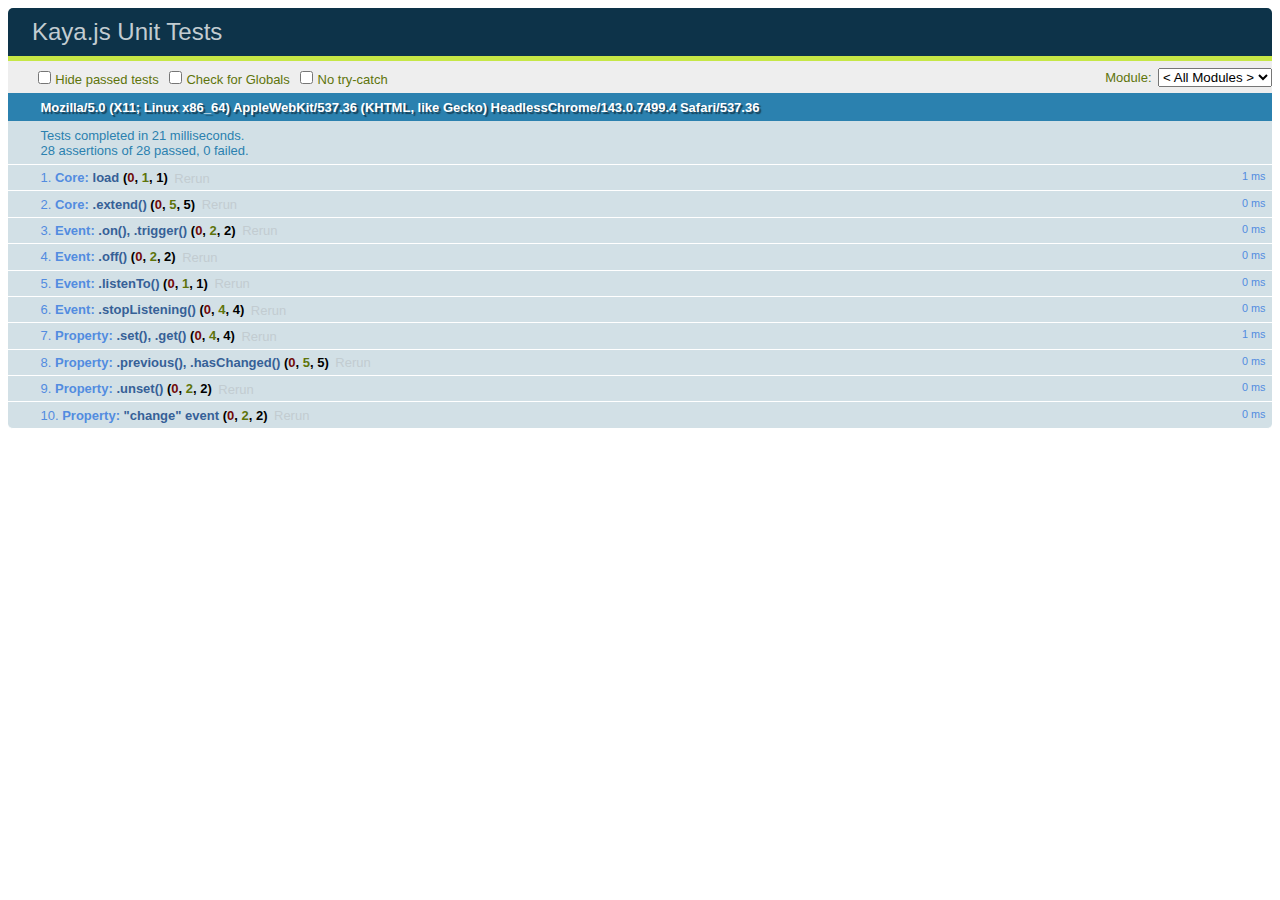
==== test/index.html @ 1d7447bb "Core changes" ====
<!DOCTYPE html>
<html>
<head>
  <meta charset="utf-8">
  <title>Kaya.js Unit Tests</title>
  <link rel="stylesheet" href="qunit/qunit.css">
</head>
<body>
<div id="qunit"></div>
<div id="qunit-fixture"></div>
<script src="qunit/qunit.js"></script>
<script src="../libraries/jquery.js"></script>
<!-- Load the libraries here -->
<script src="../sources/core.js"></script>
<script src="../sources/utilities.js"></script>
<script src="../sources/class.js"></script>
<script src="../sources/event.js"></script>
<script src="../sources/property.js"></script>
<script src="../sources/app.js"></script>
<script src="../sources/stage.js"></script>
<script src="../sources/layer.js"></script>
<script src="../sources/actor.js"></script>
<!-- Add the testing units here -->
<script src="core.js"></script>
<script src="event.js"></script>
<script src="property.js"></script>
</body>
</html>
---- test/qunit/qunit.css ----
/**
 * QUnit v1.12.0pre-906d294133af7715ca8192fcdffecba2f06abe32 2013-03-28 - A JavaScript Unit Testing Framework
 *
 * http://qunitjs.com
 *
 * Copyright 2012 jQuery Foundation and other contributors
 * Released under the MIT license.
 * http://jquery.org/license
 */

/** Font Family and Sizes */

#qunit-tests, #qunit-header, #qunit-banner, #qunit-testrunner-toolbar, #qunit-userAgent, #qunit-testresult {
	font-family: "Helvetica Neue Light", "HelveticaNeue-Light", "Helvetica Neue", Calibri, Helvetica, Arial, sans-serif;
}

#qunit-testrunner-toolbar, #qunit-userAgent, #qunit-testresult, #qunit-tests li { font-size: small; }
#qunit-tests { font-size: smaller; }


/** Resets */

#qunit-tests, #qunit-header, #qunit-banner, #qunit-userAgent, #qunit-testresult, #qunit-modulefilter {
	margin: 0;
	padding: 0;
}


/** Header */

#qunit-header {
	padding: 0.5em 0 0.5em 1em;

	color: #8699a4;
	background-color: #0d3349;

	font-size: 1.5em;
	line-height: 1em;
	font-weight: normal;

	border-radius: 5px 5px 0 0;
	-moz-border-radius: 5px 5px 0 0;
	-webkit-border-top-right-radius: 5px;
	-webkit-border-top-left-radius: 5px;
}

#qunit-header a {
	text-decoration: none;
	color: #c2ccd1;
}

#qunit-header a:hover,
#qunit-header a:focus {
	color: #fff;
}

#qunit-testrunner-toolbar label {
	display: inline-block;
	padding: 0 .5em 0 .1em;
}

#qunit-banner {
	height: 5px;
}

#qunit-testrunner-toolbar {
	padding: 0.5em 0 0.5em 2em;
	color: #5E740B;
	background-color: #eee;
	overflow: hidden;
}

#qunit-userAgent {
	padding: 0.5em 0 0.5em 2.5em;
	background-color: #2b81af;
	color: #fff;
	text-shadow: rgba(0, 0, 0, 0.5) 2px 2px 1px;
}

#qunit-modulefilter-container {
	float: right;
}

/** Tests: Pass/Fail */

#qunit-tests {
	list-style-position: inside;
}

#qunit-tests li {
	padding: 0.4em 0.5em 0.4em 2.5em;
	border-bottom: 1px solid #fff;
	list-style-position: inside;
}

#qunit-tests.hidepass li.pass, #qunit-tests.hidepass li.running  {
	display: none;
}

#qunit-tests li strong {
	cursor: pointer;
}

#qunit-tests li a {
	padding: 0.5em;
	color: #c2ccd1;
	text-decoration: none;
}
#qunit-tests li a:hover,
#qunit-tests li a:focus {
	color: #000;
}

#qunit-tests li .runtime {
	float: right;
	font-size: smaller;
}

.qunit-assert-list {
	margin-top: 0.5em;
	padding: 0.5em;

	background-color: #fff;

	border-radius: 5px;
	-moz-border-radius: 5px;
	-webkit-border-radius: 5px;
}

.qunit-collapsed {
	display: none;
}

#qunit-tests table {
	border-collapse: collapse;
	margin-top: .2em;
}

#qunit-tests th {
	text-align: right;
	vertical-align: top;
	padding: 0 .5em 0 0;
}

#qunit-tests td {
	vertical-align: top;
}

#qunit-tests pre {
	margin: 0;
	white-space: pre-wrap;
	word-wrap: break-word;
}

#qunit-tests del {
	background-color: #e0f2be;
	color: #374e0c;
	text-decoration: none;
}

#qunit-tests ins {
	background-color: #ffcaca;
	color: #500;
	text-decoration: none;
}

/*** Test Counts */

#qunit-tests b.counts                       { color: black; }
#qunit-tests b.passed                       { color: #5E740B; }
#qunit-tests b.failed                       { color: #710909; }

#qunit-tests li li {
	padding: 5px;
	background-color: #fff;
	border-bottom: none;
	list-style-position: inside;
}

/*** Passing Styles */

#qunit-tests li li.pass {
	color: #3c510c;
	background-color: #fff;
	border-left: 10px solid #C6E746;
}

#qunit-tests .pass                          { color: #528CE0; background-color: #D2E0E6; }
#qunit-tests .pass .test-name               { color: #366097; }

#qunit-tests .pass .test-actual,
#qunit-tests .pass .test-expected           { color: #999999; }

#qunit-banner.qunit-pass                    { background-color: #C6E746; }

/*** Failing Styles */

#qunit-tests li li.fail {
	color: #710909;
	background-color: #fff;
	border-left: 10px solid #EE5757;
	white-space: pre;
}

#qunit-tests > li:last-child {
	border-radius: 0 0 5px 5px;
	-moz-border-radius: 0 0 5px 5px;
	-webkit-border-bottom-right-radius: 5px;
	-webkit-border-bottom-left-radius: 5px;
}

#qunit-tests .fail                          { color: #000000; background-color: #EE5757; }
#qunit-tests .fail .test-name,
#qunit-tests .fail .module-name             { color: #000000; }

#qunit-tests .fail .test-actual             { color: #EE5757; }
#qunit-tests .fail .test-expected           { color: green;   }

#qunit-banner.qunit-fail                    { background-color: #EE5757; }


/** Result */

#qunit-testresult {
	padding: 0.5em 0.5em 0.5em 2.5em;

	color: #2b81af;
	background-color: #D2E0E6;

	border-bottom: 1px solid white;
}
#qunit-testresult .module-name {
	font-weight: bold;
}

/** Fixture */

#qunit-fixture {
	position: absolute;
	top: -10000px;
	left: -10000px;
	width: 1000px;
	height: 1000px;
}
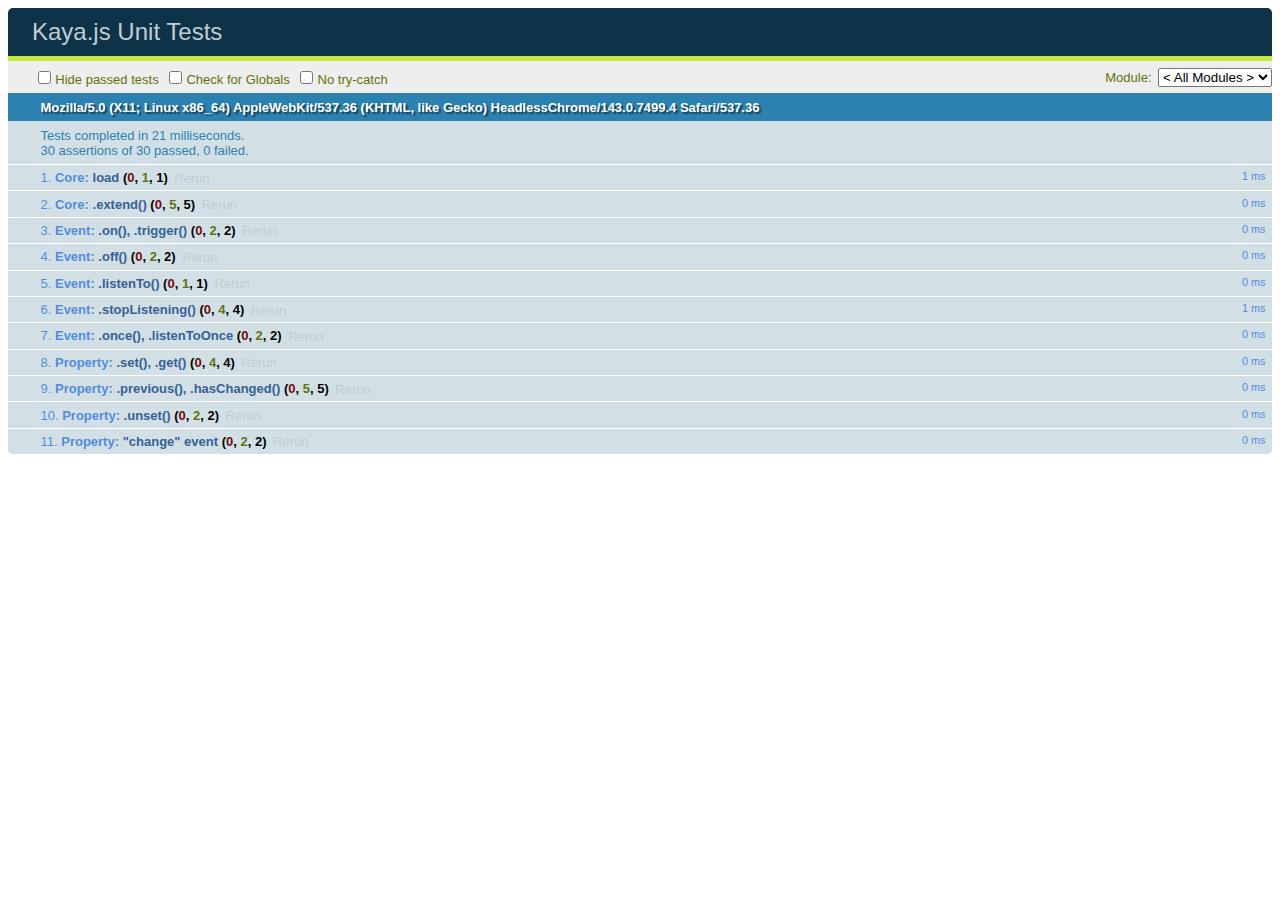
==== commit 545d3c4f: "Too many changes to describe...." ====
--- a/test/index.html
+++ b/test/index.html
@@ -19,7 +19,7 @@
 <script src="../sources/app.js"></script>
 <script src="../sources/stage.js"></script>
 <script src="../sources/layer.js"></script>
-<script src="../sources/actor.js"></script>
+<script src="../sources/sprite.js"></script>
 <!-- Add the testing units here -->
 <script src="core.js"></script>
 <script src="event.js"></script>
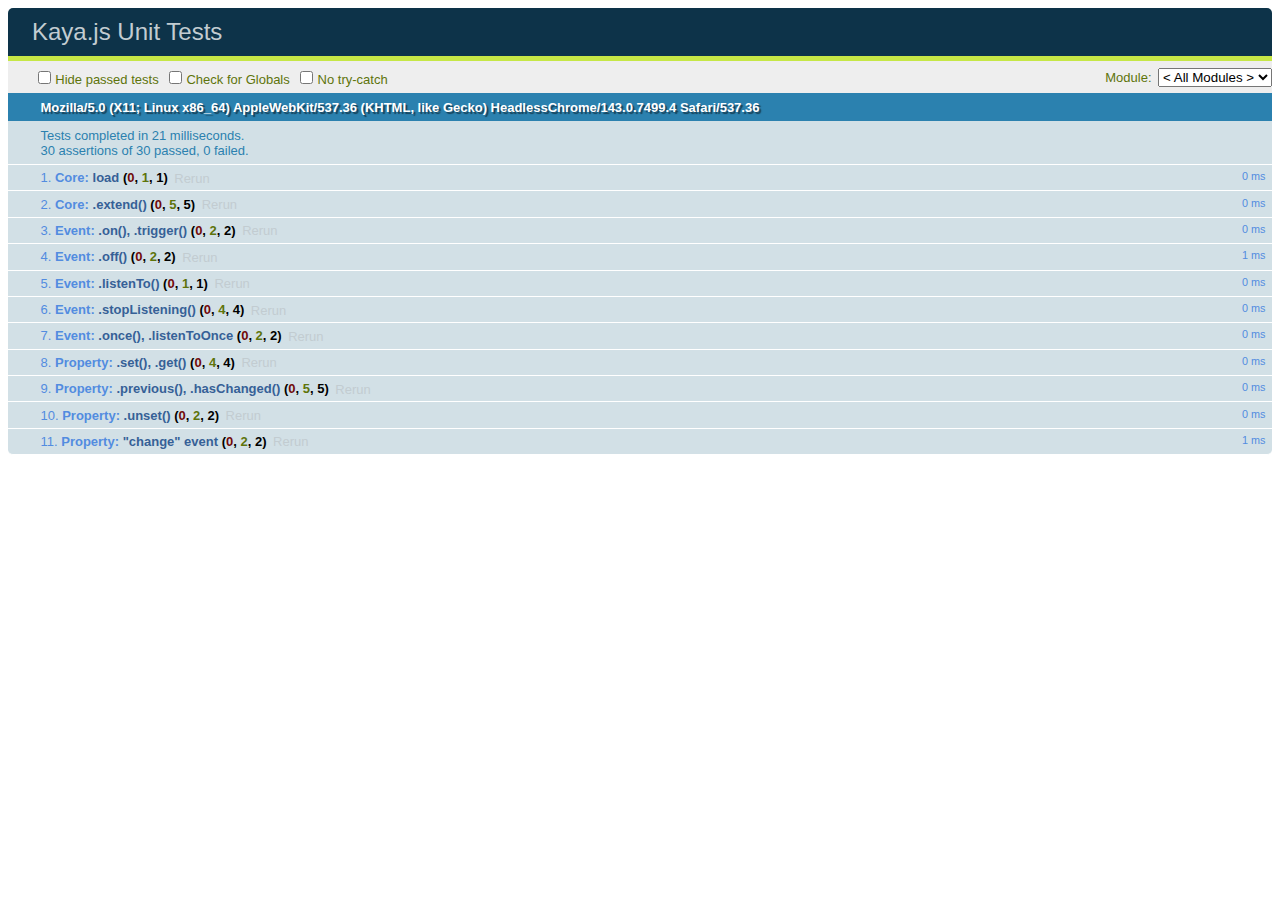
==== commit dc736e13: "Again too many changes...." ====
--- a/test/index.html
+++ b/test/index.html
@@ -14,8 +14,8 @@
 <script src="../sources/core.js"></script>
 <script src="../sources/utilities.js"></script>
 <script src="../sources/class.js"></script>
+<script src="../sources/object.js"></script>
 <script src="../sources/event.js"></script>
-<script src="../sources/property.js"></script>
 <script src="../sources/app.js"></script>
 <script src="../sources/stage.js"></script>
 <script src="../sources/layer.js"></script>
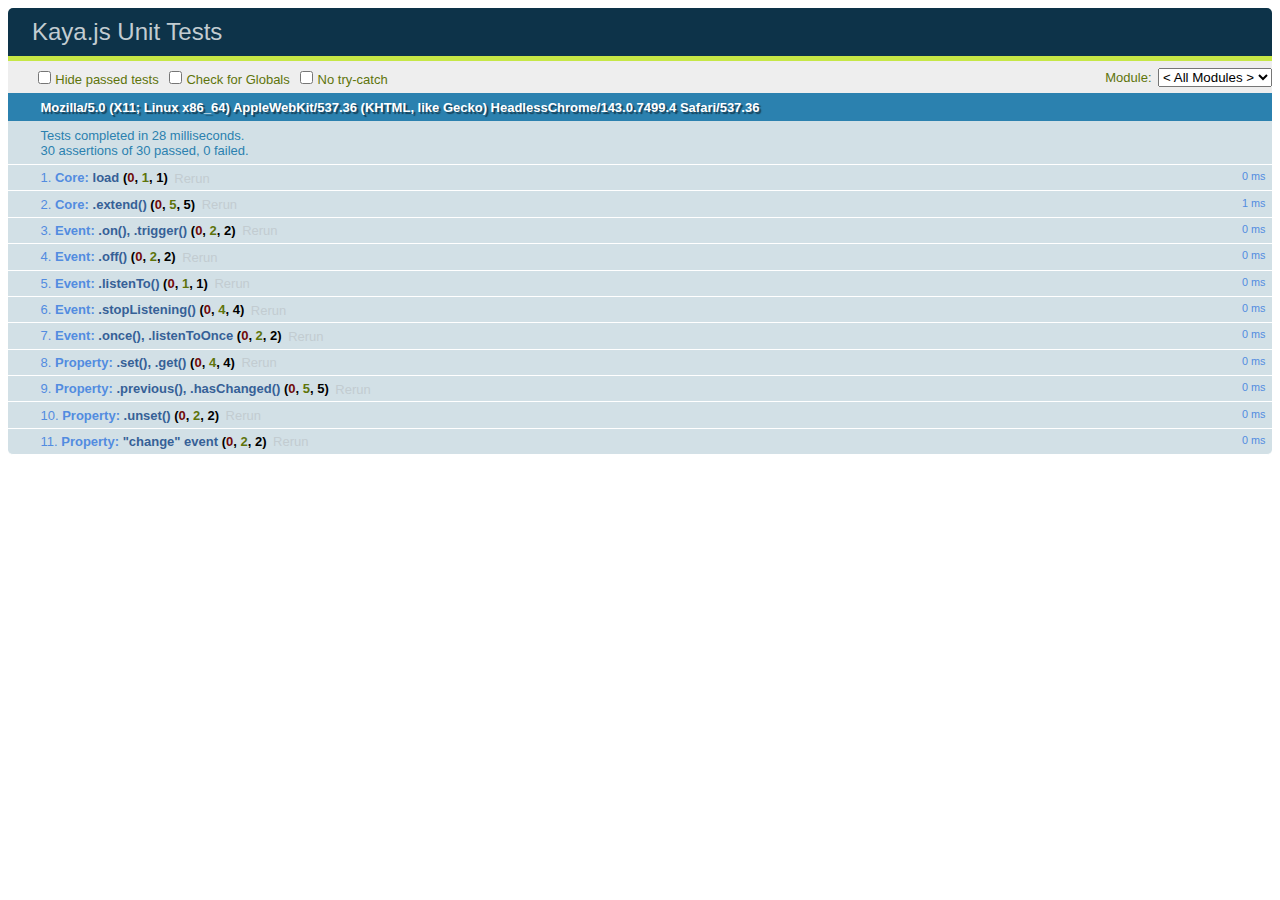
==== commit 6b01f85e: "Add schedule" ====
--- a/test/index.html
+++ b/test/index.html
@@ -14,12 +14,14 @@
 <script src="../sources/core.js"></script>
 <script src="../sources/utilities.js"></script>
 <script src="../sources/class.js"></script>
+<script src="../sources/event.js"></script>
 <script src="../sources/object.js"></script>
-<script src="../sources/event.js"></script>
+<script src="../sources/schedule.js"></script>
 <script src="../sources/app.js"></script>
 <script src="../sources/stage.js"></script>
 <script src="../sources/layer.js"></script>
 <script src="../sources/sprite.js"></script>
+<script src="../sources/action.js"></script>
 <!-- Add the testing units here -->
 <script src="core.js"></script>
 <script src="event.js"></script>
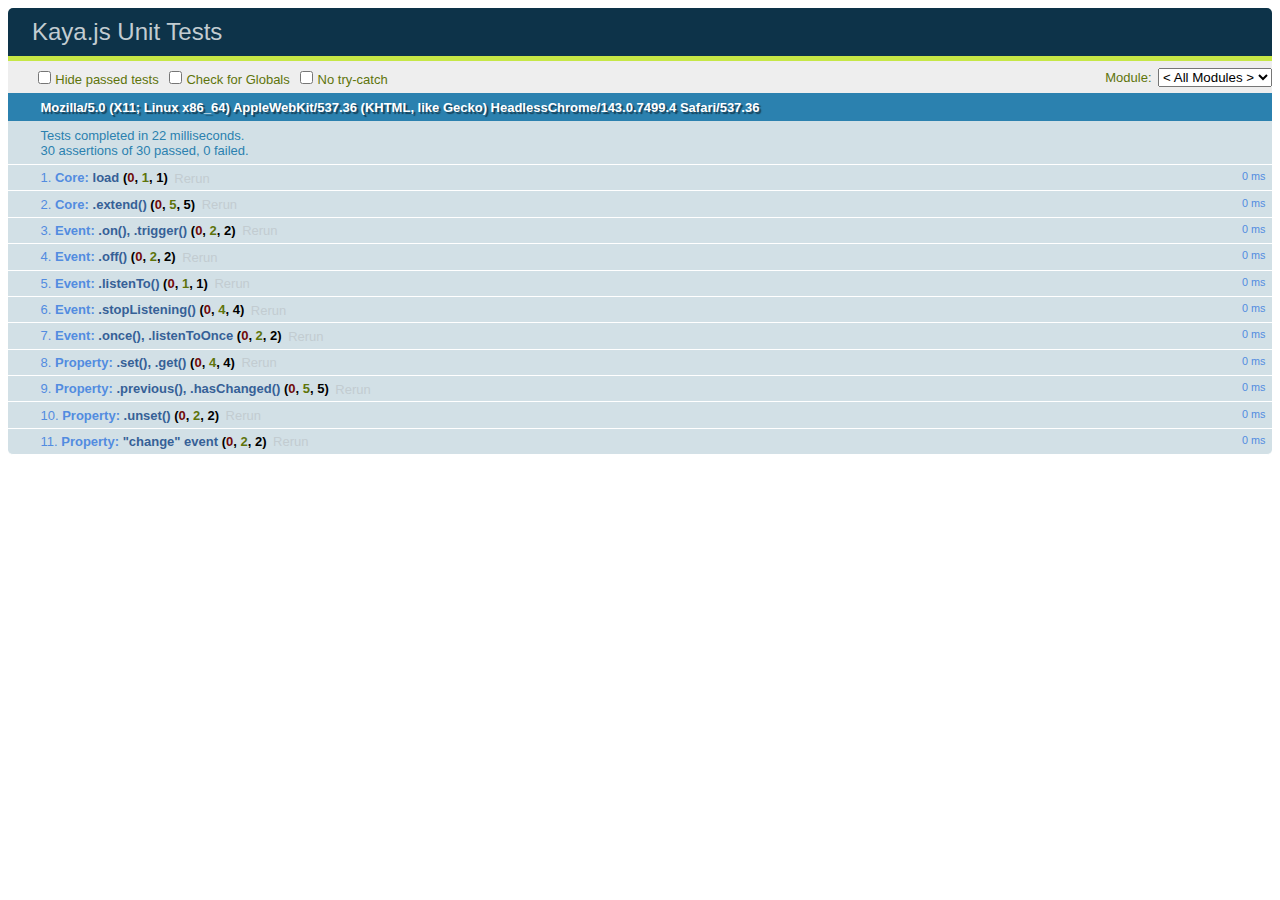
==== commit 5f054522: "Add touch event" ====
--- a/test/index.html
+++ b/test/index.html
@@ -17,6 +17,7 @@
 <script src="../sources/event.js"></script>
 <script src="../sources/object.js"></script>
 <script src="../sources/schedule.js"></script>
+<script src="../sources/interaction.js"></script>
 <script src="../sources/app.js"></script>
 <script src="../sources/stage.js"></script>
 <script src="../sources/layer.js"></script>
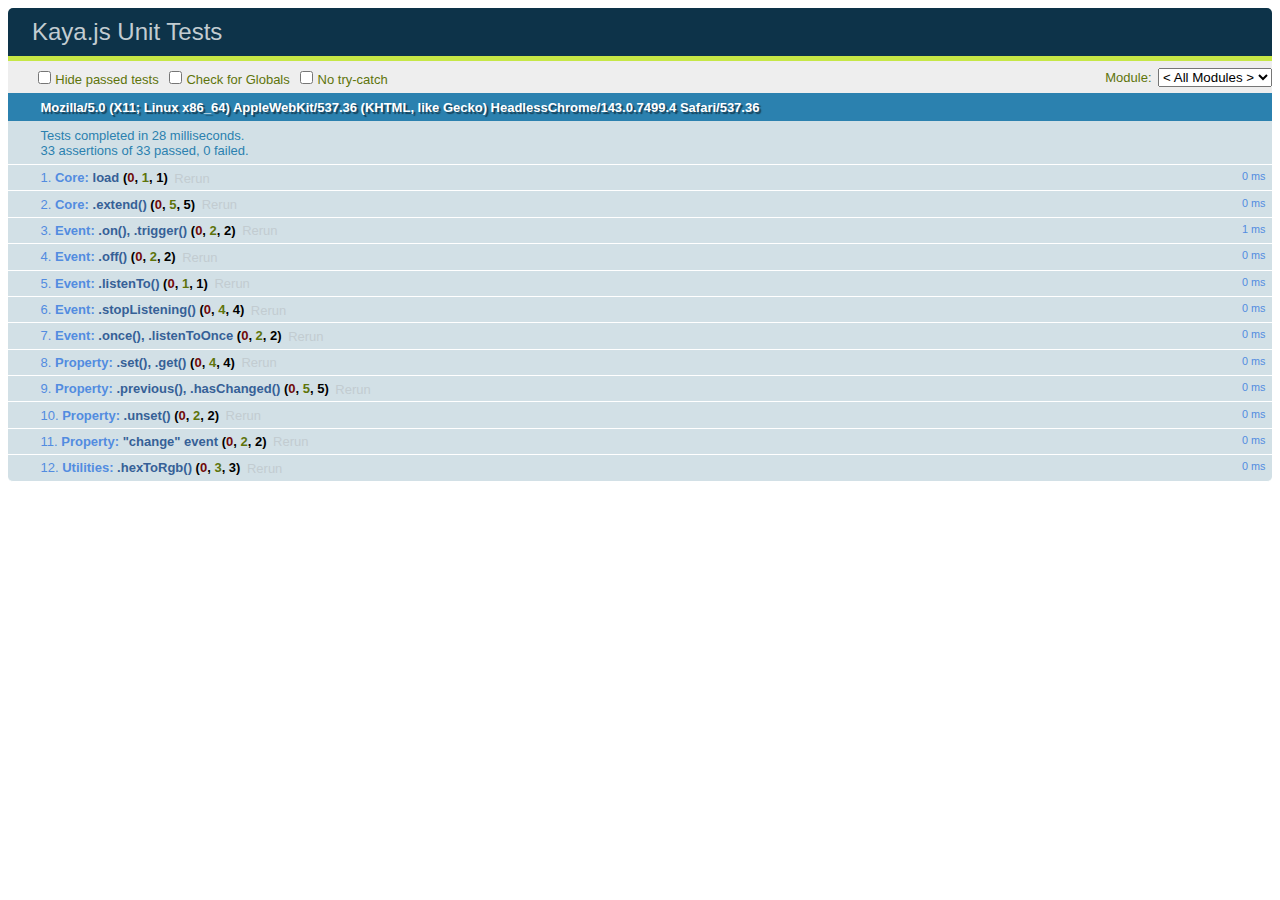
==== commit 7a09b8c6: "Add circle and fade action" ====
--- a/test/index.html
+++ b/test/index.html
@@ -22,10 +22,15 @@
 <script src="../sources/stage.js"></script>
 <script src="../sources/layer.js"></script>
 <script src="../sources/sprite.js"></script>
+<script src="../sources/sprite.image.js"></script>
+<script src="../sources/sprite.shape.js"></script>
 <script src="../sources/action.js"></script>
+<script src="../sources/action.move.js"></script>
+<script src="../sources/action.fade.js"></script>
 <!-- Add the testing units here -->
 <script src="core.js"></script>
 <script src="event.js"></script>
 <script src="property.js"></script>
+<script src="utilities.js"></script>
 </body>
 </html>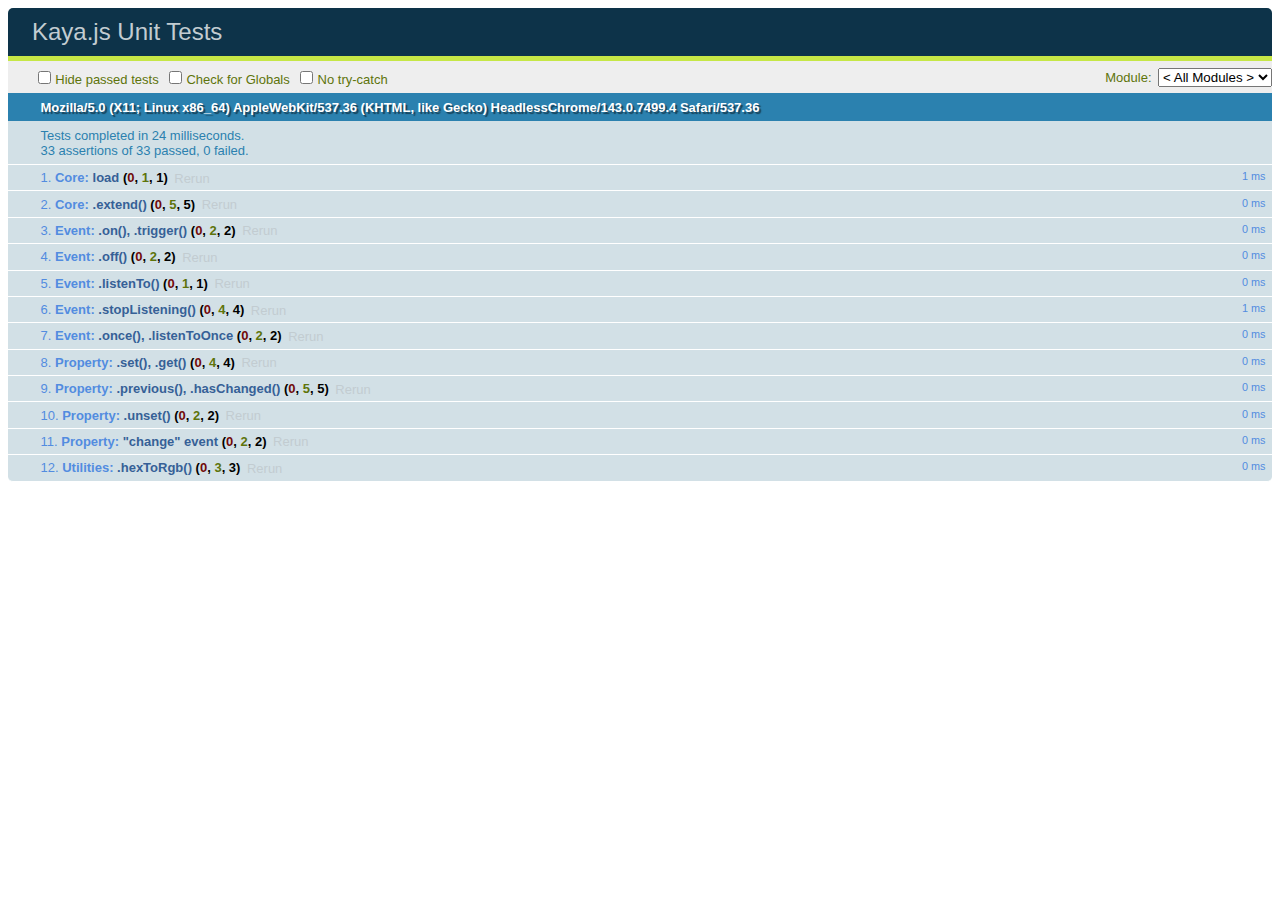
==== commit 8829a334: "update unit test" ====
--- a/test/index.html
+++ b/test/index.html
@@ -9,7 +9,6 @@
 <div id="qunit"></div>
 <div id="qunit-fixture"></div>
 <script src="qunit/qunit.js"></script>
-<script src="../libraries/jquery.js"></script>
 <!-- Load the libraries here -->
 <script src="../sources/core.js"></script>
 <script src="../sources/utilities.js"></script>
@@ -22,11 +21,17 @@
 <script src="../sources/stage.js"></script>
 <script src="../sources/layer.js"></script>
 <script src="../sources/sprite.js"></script>
+<script src="../sources/sprite.text.js"></script>
 <script src="../sources/sprite.image.js"></script>
 <script src="../sources/sprite.shape.js"></script>
 <script src="../sources/action.js"></script>
+<script src="../sources/action.timing.js"></script>
+<script src="../sources/action.fade.js"></script>
+<script src="../sources/action.group.js"></script>
 <script src="../sources/action.move.js"></script>
-<script src="../sources/action.fade.js"></script>
+<script src="../sources/action.queue.js"></script>
+<script src="../sources/action.remove.js"></script>
+<script src="../sources/action.time.js"></script>
 <!-- Add the testing units here -->
 <script src="core.js"></script>
 <script src="event.js"></script>
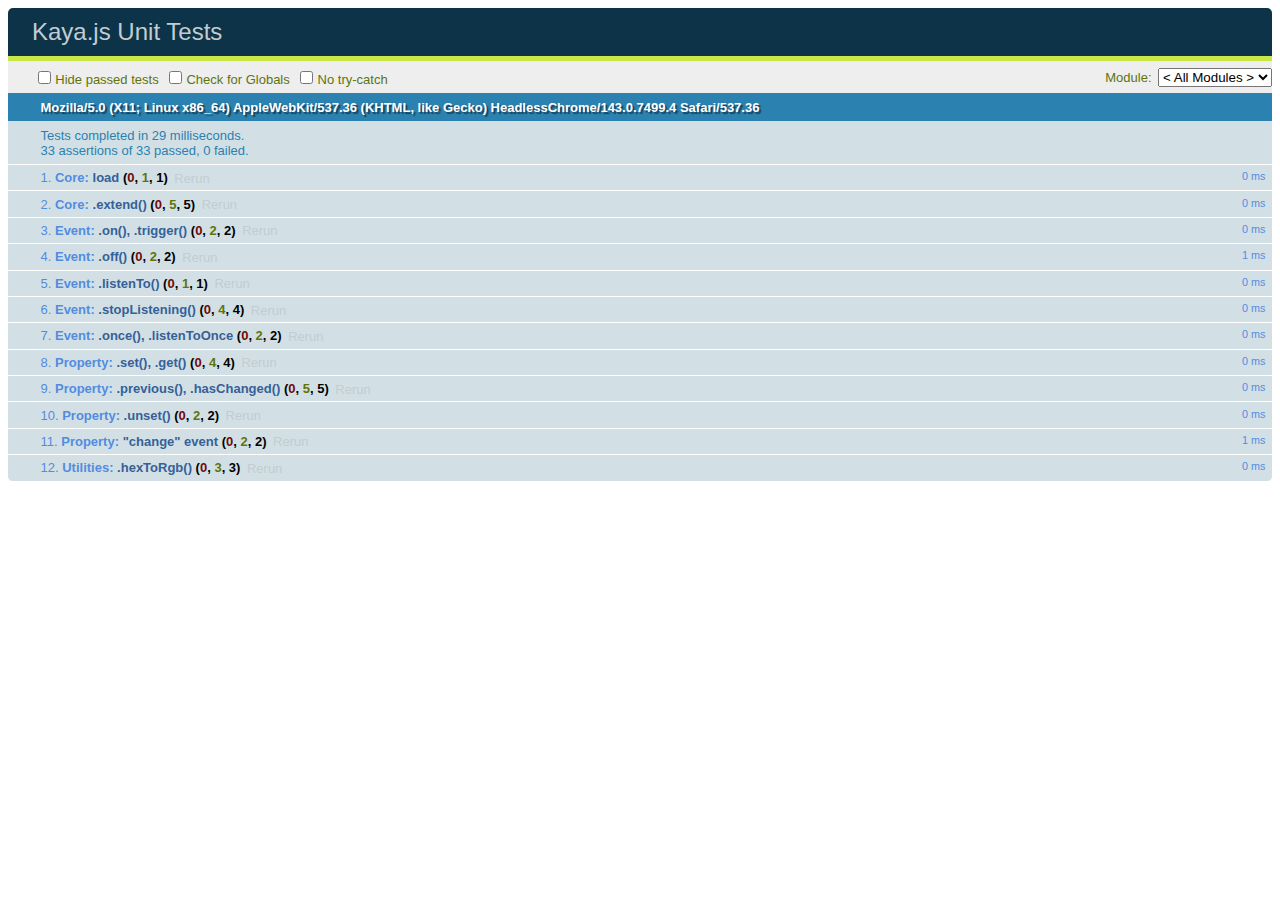
==== commit 3ec564cd: "Add ease action (with bugs TAT)" ====
--- a/test/index.html
+++ b/test/index.html
@@ -31,7 +31,7 @@
 <script src="../sources/action.move.js"></script>
 <script src="../sources/action.queue.js"></script>
 <script src="../sources/action.remove.js"></script>
-<script src="../sources/action.time.js"></script>
+<script src="../sources/action.ease.js"></script>
 <!-- Add the testing units here -->
 <script src="core.js"></script>
 <script src="event.js"></script>
